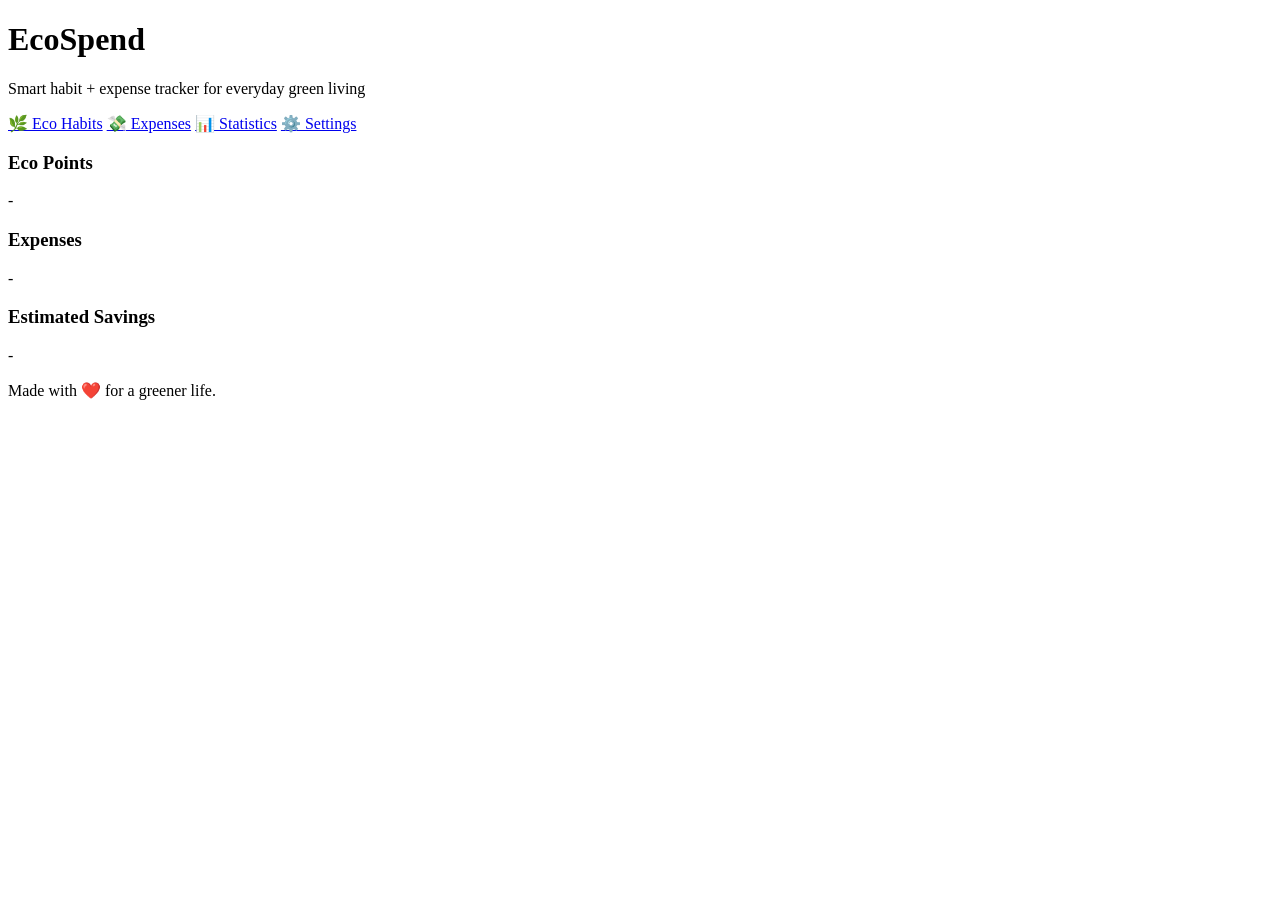
==== index.html @ b1aba9c8 "Create index.html" ====
<!DOCTYPE html>
<html lang="en">
<head>
<meta charset="utf-8" />
<meta name="viewport" content="width=device-width, initial-scale=1" />
<title>EcoSpend</title>
<link rel="stylesheet" href="css/style.css" />
</head>
<body>
<header class="app-header">
<h1>EcoSpend</h1>
<p class="subtitle">Smart habit + expense tracker for everyday green living</p>
</header>


<main class="container">
<section class="card menu-card">
<nav class="menu-grid">
<a class="menu-item" href="habit.html">🌿 Eco Habits</a>
<a class="menu-item" href="expense.html">💸 Expenses</a>
<a class="menu-item" href="stats.html">📊 Statistics</a>
<a class="menu-item" href="settings.html">⚙️ Settings</a>
</nav>
</section>


<section class="card quick-summary" id="quickSummary">
<!-- Quick summary filled by JS if available -->
<div class="summary-item">
<h3 id="summaryEco">Eco Points</h3>
<p id="summaryEcoVal">-</p>
</div>
<div class="summary-item">
<h3 id="summaryExpense">Expenses</h3>
<p id="summaryExpenseVal">-</p>
</div>
<div class="summary-item">
<h3 id="summarySaving">Estimated Savings</h3>
<p id="summarySavingVal">-</p>
</div>
</section>


</main>


<footer class="app-footer">
<p>Made with ❤️ for a greener life.</p>
</footer>


<script src="js/storage.js"></script>
<script src="js/main.js"></script>
</body>
</html>
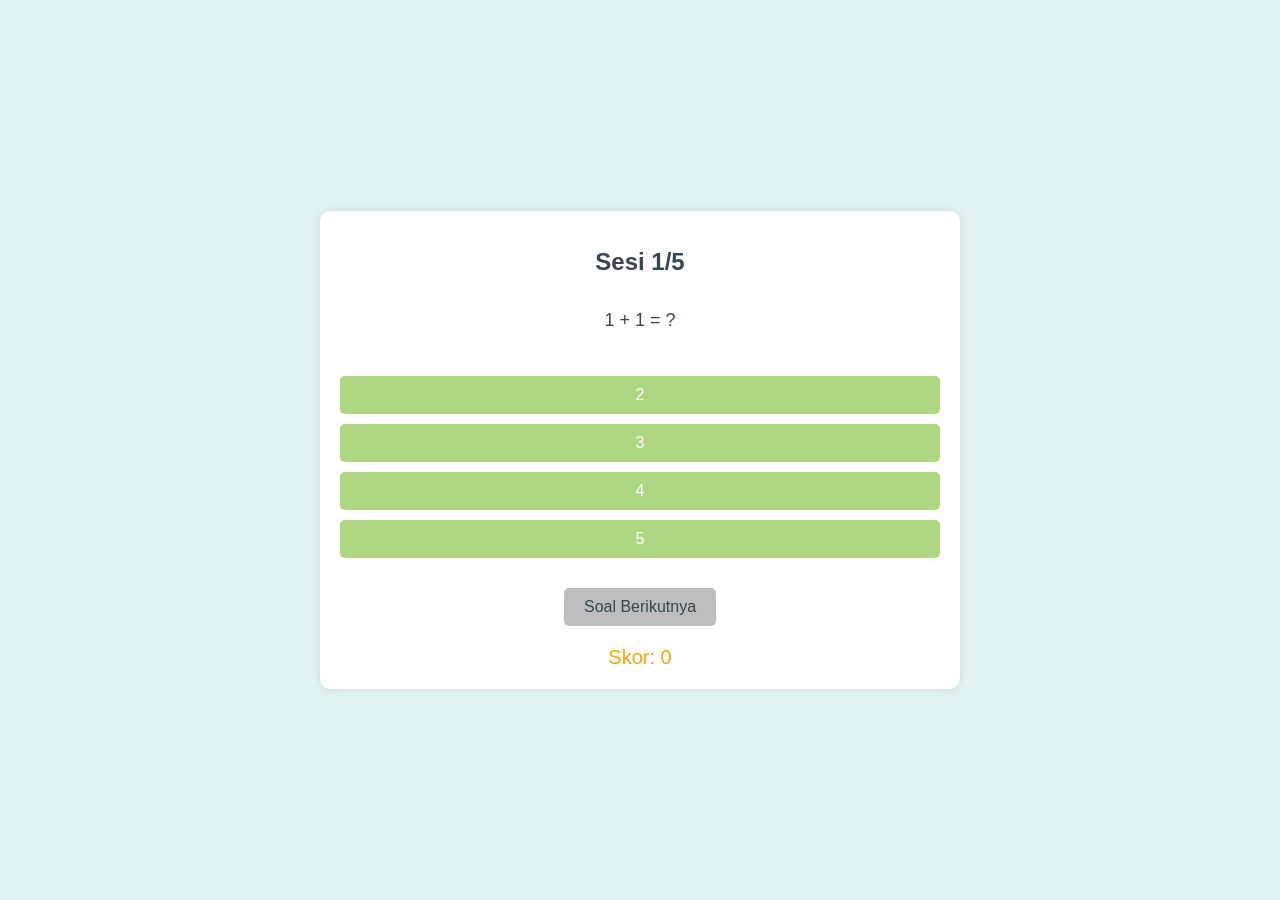
==== commit 8f9cec85: "Add files via upload" ====
--- a/index.html
+++ b/index.html
@@ -1,55 +1,25 @@
 <!DOCTYPE html>
 <html lang="en">
 <head>
-<meta charset="utf-8" />
-<meta name="viewport" content="width=device-width, initial-scale=1" />
-<title>EcoSpend</title>
-<link rel="stylesheet" href="css/style.css" />
+    <meta charset="UTF-8">
+    <meta name="viewport" content="width=device-width, initial-scale=1.0">
+    <title>Aplikasi Kuis Sederhana</title>
+    <link rel="stylesheet" href="style.css">
 </head>
 <body>
-<header class="app-header">
-<h1>EcoSpend</h1>
-<p class="subtitle">Smart habit + expense tracker for everyday green living</p>
-</header>
+    <div class="container">
+        <h1 class="session-title">Sesi <span id="sessionNumber">1</span>/5</h1>
+        <p class="question" id="questionText">Soal akan muncul di sini...</p>
+        <div class="choices" id="choicesContainer">
+            <button class="choice-button" data-index="0">Pilihan 1</button>
+            <button class="choice-button" data-index="1">Pilihan 2</button>
+            <button class="choice-button" data-index="2">Pilihan 3</button>
+            <button class="choice-button" data-index="3">Pilihan 4</button>
+        </div>
+        <button class="next-button" id="nextButton" disabled>Soal Berikutnya</button>
+        <div class="score orange" id="scoreText">Skor: 0</div>
+    </div>
 
-
-<main class="container">
-<section class="card menu-card">
-<nav class="menu-grid">
-<a class="menu-item" href="habit.html">🌿 Eco Habits</a>
-<a class="menu-item" href="expense.html">💸 Expenses</a>
-<a class="menu-item" href="stats.html">📊 Statistics</a>
-<a class="menu-item" href="settings.html">⚙️ Settings</a>
-</nav>
-</section>
-
-
-<section class="card quick-summary" id="quickSummary">
-<!-- Quick summary filled by JS if available -->
-<div class="summary-item">
-<h3 id="summaryEco">Eco Points</h3>
-<p id="summaryEcoVal">-</p>
-</div>
-<div class="summary-item">
-<h3 id="summaryExpense">Expenses</h3>
-<p id="summaryExpenseVal">-</p>
-</div>
-<div class="summary-item">
-<h3 id="summarySaving">Estimated Savings</h3>
-<p id="summarySavingVal">-</p>
-</div>
-</section>
-
-
-</main>
-
-
-<footer class="app-footer">
-<p>Made with ❤️ for a greener life.</p>
-</footer>
-
-
-<script src="js/storage.js"></script>
-<script src="js/main.js"></script>
+    <script src="script.js"></script>
 </body>
-</html>
+</html>
--- a/style.css
+++ b/style.css
@@ -0,0 +1,111 @@
+/* style.css */
+body {
+    font-family: Arial, sans-serif;
+    background-color: #E0F2F1;
+    display: flex;
+    justify-content: center;
+    align-items: center;
+    min-height: 100vh;
+    margin: 0;
+}
+
+.container {
+    background-color: #FFFFFF;
+    border-radius: 10px;
+    box-shadow: 0 0 10px rgba(0, 0, 0, 0.1);
+    padding: 20px;
+    width: 80%;
+    max-width: 600px;
+    text-align: center;
+}
+
+/* Gaya Judul Sesi */
+.session-title {
+    font-size: 24px;
+    color: #37474F;
+    margin-bottom: 20px;
+}
+
+/* Gaya Soal */
+.question {
+    font-size: 18px;
+    color: #37474F;
+    margin-bottom: 30px;
+    min-height: 50px; /* Menambahkan tinggi minimum */
+    display: flex;
+    align-items: center;
+    justify-content: center;
+}
+
+/* Gaya Tombol Pilihan */
+.choice-button {
+    background-color: #AED581;
+    border: none;
+    border-radius: 5px;
+    color: #FFFFFF;
+    padding: 10px 20px;
+    font-size: 16px;
+    cursor: pointer;
+    margin-bottom: 10px;
+    transition: background-color 0.3s ease, transform 0.2s ease; /* Menambahkan animasi transform */
+    width: 100%;
+    box-sizing: border-box;
+}
+
+.choice-button:hover {
+    background-color: #689F38;
+}
+
+.choice-button:disabled {
+    background-color: #BDBDBD;
+    cursor: not-allowed;
+}
+
+.choice-button:active {
+    transform: scale(0.95); /* Efek tekan tombol */
+}
+
+/* Gaya Tombol Berikutnya */
+.next-button {
+    background-color: #FFCC80;
+    border: none;
+    border-radius: 5px;
+    color: #37474F;
+    padding: 10px 20px;
+    font-size: 16px;
+    cursor: pointer;
+    margin-top: 20px;
+    transition: background-color 0.3s ease, transform 0.2s ease; /* Menambahkan animasi transform */
+}
+
+.next-button:hover {
+    background-color: #FFA726;
+}
+
+.next-button:disabled {
+    background-color: #BDBDBD;
+    cursor: not-allowed;
+}
+
+.next-button:active {
+    transform: scale(0.95); /* Efek tekan tombol */
+}
+
+/* Gaya Skor */
+.score {
+    font-size: 20px;
+    margin-top: 20px;
+    transition: color 0.3s ease; /* Transisi warna untuk animasi */
+}
+
+.score.green {
+    color: green;
+}
+
+.score.red {
+    color: red;
+}
+
+.score.orange {
+    color: orange;
+}
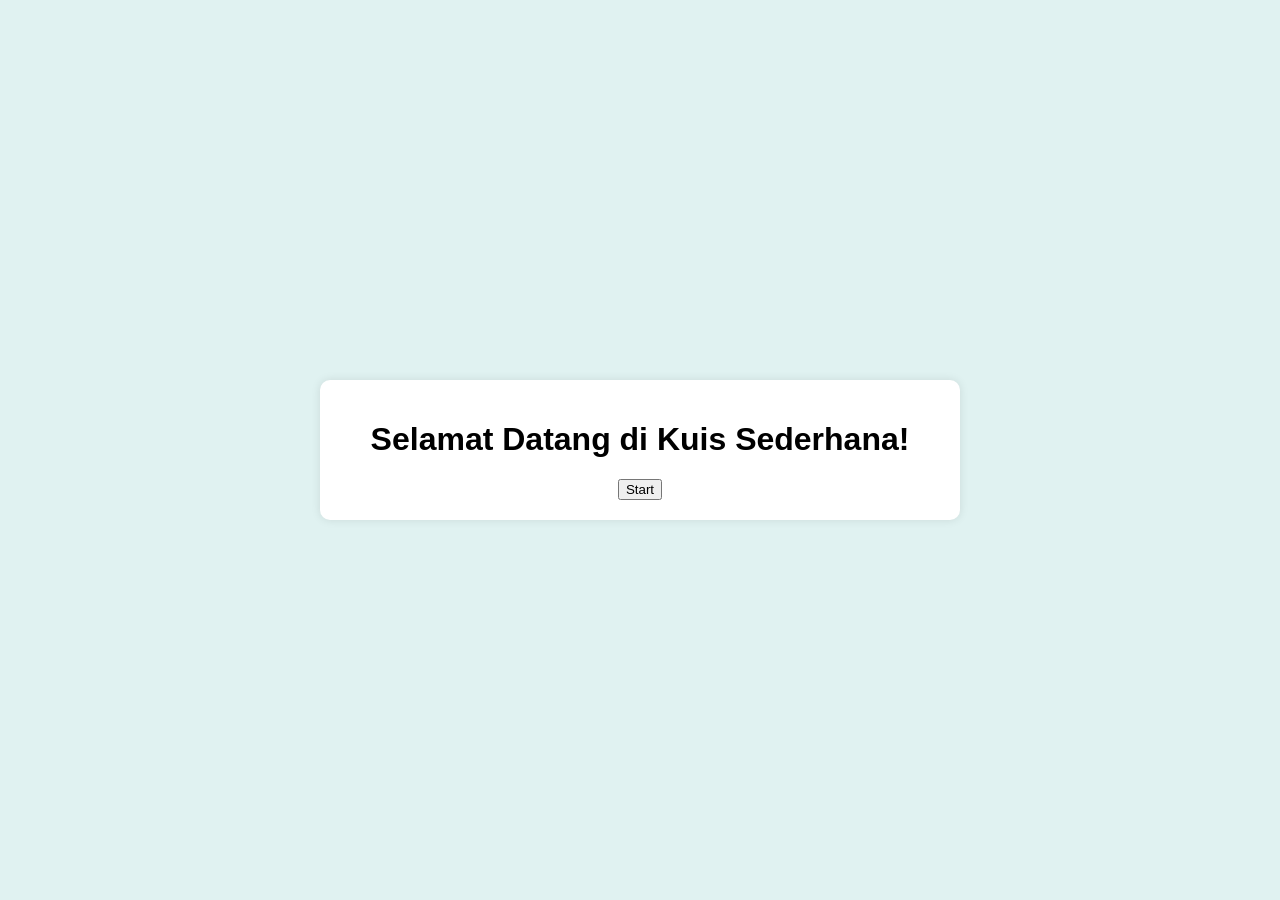
==== commit efe19974: "Update index.html" ====
--- a/index.html
+++ b/index.html
@@ -7,8 +7,30 @@
     <link rel="stylesheet" href="style.css">
 </head>
 <body>
-    <div class="container">
+    <div class="container" id="startPage">
+        <h1>Selamat Datang di Kuis Sederhana!</h1>
+        <button class="start-button" id="startButton">Start</button>
+    </div>
+
+    <div class="container" id="quizPage" style="display:none;">
         <h1 class="session-title">Sesi <span id="sessionNumber">1</span>/5</h1>
+        <div class="progress-container">
+            <div class="progress-info">
+                <div class="flex items-center gap-2">
+                    <span class="award-icon">🏆</span>
+                    <span class="text-sm text-gray-700">
+                        <span class="text-slate-700">Pertanyaan <span id="currentQuestion">1</span></span> dari <span id="totalQuestions">10</span>
+                    </span>
+                </div>
+                <div class="flex items-center gap-2">
+                    <span class="text-sm text-gray-700">Skor:</span>
+                    <span class="text-lg" id="score">0/0</span>
+                </div>
+            </div>
+            <div class="progress-bar">
+                <div class="progress-bar-fill" id="progressBarFill"></div>
+            </div>
+        </div>
         <p class="question" id="questionText">Soal akan muncul di sini...</p>
         <div class="choices" id="choicesContainer">
             <button class="choice-button" data-index="0">Pilihan 1</button>
@@ -17,9 +39,19 @@
             <button class="choice-button" data-index="3">Pilihan 4</button>
         </div>
         <button class="next-button" id="nextButton" disabled>Soal Berikutnya</button>
-        <div class="score orange" id="scoreText">Skor: 0</div>
     </div>
+
+    <div class="container" id="scorePage" style="display:none;">
+        <h1>Kuis Selesai!</h1>
+        <p>Skor Anda: <span id="finalScore">0</span></p>
+        <button class="restart-button" id="restartButton">Restart</button>
+    </div>
+
+    <div class="animated-background">
+        <div class="gradient-animation"></div>
+    </div>
+    <div class="floating-particles"></div>
 
     <script src="script.js"></script>
 </body>
-</html>+    </html>
